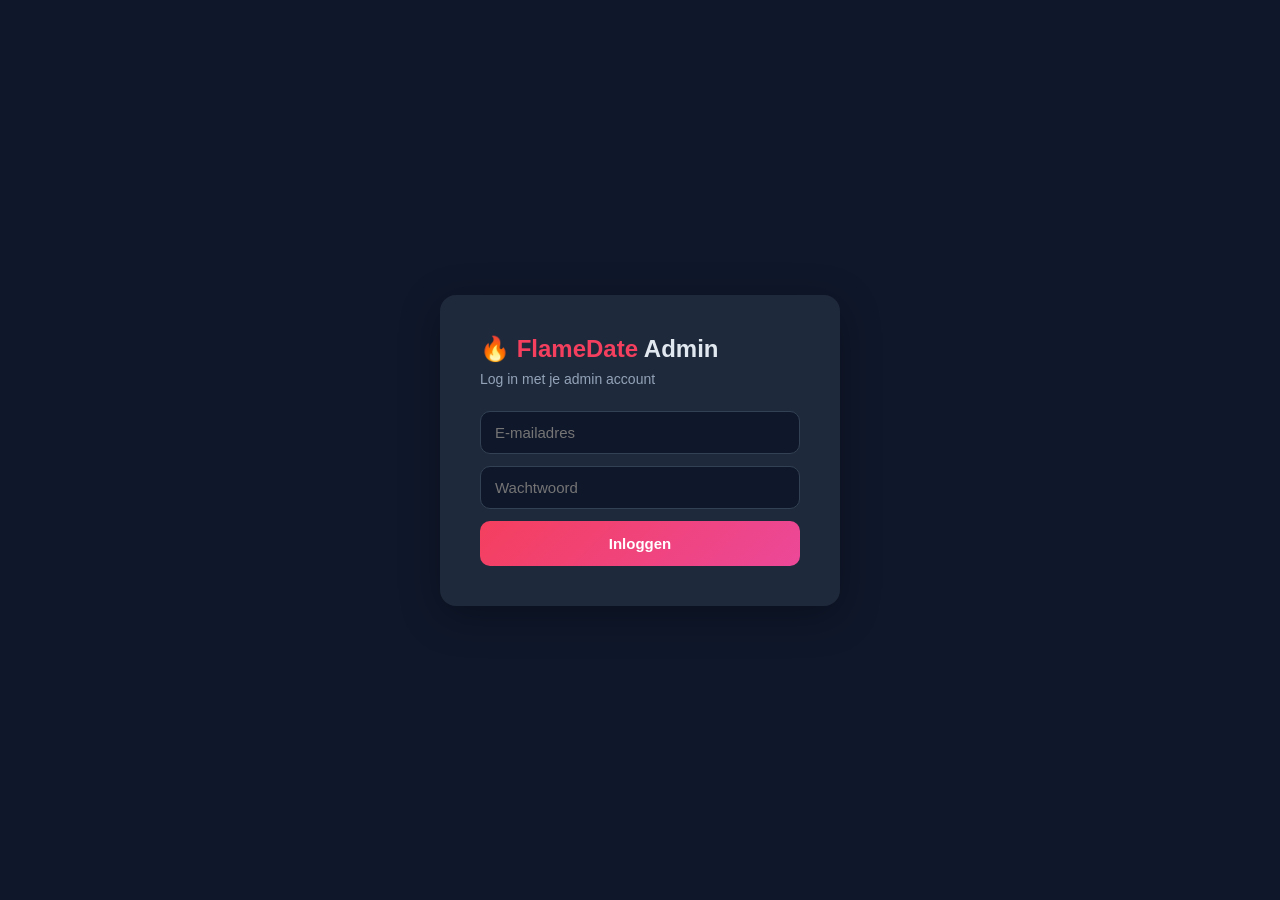
==== app/static/admin.html @ ba1e854e "Add admin dashboard with stats, users, matches management" ====
<!DOCTYPE html>
<html lang="nl">
<head>
  <meta charset="UTF-8">
  <meta name="viewport" content="width=device-width, initial-scale=1.0">
  <title>FlameDate Admin</title>
  <style>
    * { margin: 0; padding: 0; box-sizing: border-box; }
    body { font-family: -apple-system, BlinkMacSystemFont, 'Segoe UI', Roboto, sans-serif; background: #0f172a; color: #e2e8f0; min-height: 100vh; }

    .login-page { display: flex; align-items: center; justify-content: center; min-height: 100vh; }
    .login-box { background: #1e293b; border-radius: 16px; padding: 40px; width: 100%; max-width: 400px; box-shadow: 0 10px 40px rgba(0,0,0,0.3); }
    .login-box h1 { font-size: 24px; margin-bottom: 8px; }
    .login-box h1 span { color: #f43f5e; }
    .login-box p { color: #94a3b8; font-size: 14px; margin-bottom: 24px; }

    .sidebar { width: 240px; background: #1e293b; height: 100vh; position: fixed; left: 0; top: 0; padding: 20px 0; }
    .sidebar .brand { padding: 0 20px 20px; font-size: 20px; font-weight: 800; border-bottom: 1px solid #334155; margin-bottom: 12px; }
    .sidebar .brand span { color: #f43f5e; }
    .sidebar a { display: flex; align-items: center; gap: 10px; padding: 12px 20px; color: #94a3b8; text-decoration: none; font-size: 14px; font-weight: 500; transition: all 0.2s; }
    .sidebar a:hover, .sidebar a.active { color: #f1f5f9; background: #334155; }
    .sidebar a .icon { font-size: 18px; width: 24px; text-align: center; }

    .main { margin-left: 240px; padding: 24px 32px; }
    .main h2 { font-size: 22px; font-weight: 700; margin-bottom: 20px; }

    .stats { display: grid; grid-template-columns: repeat(auto-fit, minmax(180px, 1fr)); gap: 16px; margin-bottom: 32px; }
    .stat-card { background: #1e293b; border-radius: 12px; padding: 20px; }
    .stat-card .label { font-size: 13px; color: #94a3b8; margin-bottom: 4px; }
    .stat-card .value { font-size: 32px; font-weight: 800; }
    .stat-card .value.pink { color: #f43f5e; }
    .stat-card .value.green { color: #22c55e; }
    .stat-card .value.blue { color: #3b82f6; }
    .stat-card .value.gold { color: #eab308; }

    table { width: 100%; border-collapse: collapse; background: #1e293b; border-radius: 12px; overflow: hidden; }
    thead th { text-align: left; padding: 14px 16px; font-size: 12px; text-transform: uppercase; letter-spacing: 0.05em; color: #94a3b8; background: #0f172a; border-bottom: 1px solid #334155; }
    tbody td { padding: 12px 16px; font-size: 14px; border-bottom: 1px solid #1e293b; }
    tbody tr { transition: background 0.2s; }
    tbody tr:hover { background: #334155; }

    .badge { display: inline-block; padding: 3px 10px; border-radius: 20px; font-size: 12px; font-weight: 600; }
    .badge-green { background: rgba(34,197,94,0.15); color: #22c55e; }
    .badge-gray { background: rgba(148,163,184,0.15); color: #94a3b8; }

    .btn-delete { background: none; border: 1px solid #ef4444; color: #ef4444; padding: 6px 14px; border-radius: 8px; font-size: 13px; cursor: pointer; transition: all 0.2s; }
    .btn-delete:hover { background: #ef4444; color: white; }

    input, button { font-family: inherit; }
    .form-input { width: 100%; padding: 12px 14px; background: #0f172a; border: 1px solid #334155; border-radius: 10px; color: #e2e8f0; font-size: 15px; margin-bottom: 12px; outline: none; }
    .form-input:focus { border-color: #f43f5e; }
    .btn-login { width: 100%; padding: 14px; background: linear-gradient(135deg, #f43f5e, #ec4899); color: white; border: none; border-radius: 10px; font-size: 15px; font-weight: 700; cursor: pointer; }
    .btn-login:hover { opacity: 0.9; }
    .error { background: rgba(239,68,68,0.15); color: #ef4444; padding: 10px 14px; border-radius: 8px; font-size: 13px; margin-bottom: 12px; display: none; }
    .error.show { display: block; }

    .tab-section { display: none; }
    .tab-section.active { display: block; }

    @media (max-width: 768px) {
      .sidebar { display: none; }
      .main { margin-left: 0; padding: 16px; }
      .stats { grid-template-columns: repeat(2, 1fr); }
    }
  </style>
</head>
<body>

<!-- ═══ LOGIN ═══ -->
<div class="login-page" id="loginPage">
  <div class="login-box">
    <h1>🔥 <span>FlameDate</span> Admin</h1>
    <p>Log in met je admin account</p>
    <div class="error" id="loginError"></div>
    <form onsubmit="adminLogin(event)">
      <input type="email" class="form-input" id="adminEmail" placeholder="E-mailadres" required>
      <input type="password" class="form-input" id="adminPassword" placeholder="Wachtwoord" required>
      <button type="submit" class="btn-login">Inloggen</button>
    </form>
  </div>
</div>

<!-- ═══ DASHBOARD ═══ -->
<div id="dashboard" style="display:none">
  <nav class="sidebar">
    <div class="brand">🔥 <span>Admin</span></div>
    <a href="#" class="active" onclick="switchTab('overview')"><span class="icon">📊</span> Overzicht</a>
    <a href="#" onclick="switchTab('users')"><span class="icon">👥</span> Gebruikers</a>
    <a href="#" onclick="switchTab('matches')"><span class="icon">💕</span> Matches</a>
    <a href="#" onclick="adminLogout()" style="position:absolute;bottom:20px;left:0;right:0"><span class="icon">🚪</span> Uitloggen</a>
  </nav>

  <div class="main">
    <!-- Overview -->
    <div class="tab-section active" id="tab-overview">
      <h2>📊 Dashboard</h2>
      <div class="stats" id="statsGrid"></div>
    </div>

    <!-- Users -->
    <div class="tab-section" id="tab-users">
      <h2>👥 Gebruikers</h2>
      <table>
        <thead>
          <tr>
            <th>Naam</th>
            <th>E-mail</th>
            <th>Leeftijd</th>
            <th>Stad</th>
            <th>Swipes</th>
            <th>Matches</th>
            <th>Geregistreerd</th>
            <th></th>
          </tr>
        </thead>
        <tbody id="usersTable"></tbody>
      </table>
    </div>

    <!-- Matches -->
    <div class="tab-section" id="tab-matches">
      <h2>💕 Matches</h2>
      <table>
        <thead>
          <tr>
            <th>Persoon 1</th>
            <th>Persoon 2</th>
            <th>Datum</th>
          </tr>
        </thead>
        <tbody id="matchesTable"></tbody>
      </table>
    </div>
  </div>
</div>

<script>
let adminToken = localStorage.getItem('admin_token');

async function adminApi(path, opts = {}) {
  const headers = { 'Content-Type': 'application/json', ...opts.headers };
  if (adminToken) headers['Authorization'] = `Bearer ${adminToken}`;
  const res = await fetch(path, { ...opts, headers });
  if (res.status === 403) { alert('Geen admin rechten'); adminLogout(); throw new Error('Forbidden'); }
  if (res.status === 401) { adminLogout(); throw new Error('Sessie verlopen'); }
  const data = await res.json();
  if (!res.ok) throw new Error(data.detail || 'Fout');
  return data;
}

async function adminLogin(e) {
  e.preventDefault();
  const errEl = document.getElementById('loginError');
  errEl.classList.remove('show');
  try {
    const res = await fetch('/api/auth/login', {
      method: 'POST',
      headers: { 'Content-Type': 'application/x-www-form-urlencoded' },
      body: new URLSearchParams({
        username: document.getElementById('adminEmail').value,
        password: document.getElementById('adminPassword').value,
      }),
    });
    const data = await res.json();
    if (!res.ok) throw new Error(data.detail || 'Fout');
    adminToken = data.access_token;
    localStorage.setItem('admin_token', adminToken);
    await loadDashboard();
  } catch (err) {
    errEl.textContent = err.message;
    errEl.classList.add('show');
  }
}

function adminLogout() {
  adminToken = null;
  localStorage.removeItem('admin_token');
  document.getElementById('loginPage').style.display = '';
  document.getElementById('dashboard').style.display = 'none';
}

async function loadDashboard() {
  try {
    const stats = await adminApi('/api/admin/stats');
    document.getElementById('loginPage').style.display = 'none';
    document.getElementById('dashboard').style.display = '';

    document.getElementById('statsGrid').innerHTML = `
      <div class="stat-card"><div class="label">Gebruikers</div><div class="value blue">${stats.total_users}</div></div>
      <div class="stat-card"><div class="label">Profielen</div><div class="value green">${stats.total_profiles}</div></div>
      <div class="stat-card"><div class="label">Totaal Swipes</div><div class="value">${stats.total_swipes}</div></div>
      <div class="stat-card"><div class="label">Likes</div><div class="value pink">${stats.total_likes}</div></div>
      <div class="stat-card"><div class="label">Dislikes</div><div class="value">${stats.total_dislikes}</div></div>
      <div class="stat-card"><div class="label">Matches</div><div class="value gold">${stats.total_matches}</div></div>
    `;

    await loadUsers();
    await loadMatchesList();
  } catch {
    adminLogout();
  }
}

async function loadUsers() {
  try {
    const users = await adminApi('/api/admin/users');
    document.getElementById('usersTable').innerHTML = users.map(u => `
      <tr>
        <td>${u.profile ? esc(u.profile.display_name) : '<span class="badge badge-gray">Geen profiel</span>'}</td>
        <td>${esc(u.email)}</td>
        <td>${u.profile ? u.profile.age : '-'}</td>
        <td>${u.profile?.city ? esc(u.profile.city) : '-'}</td>
        <td>${u.swipes_given} / ${u.swipes_received}</td>
        <td><span class="badge badge-green">${u.matches}</span></td>
        <td>${u.created_at ? new Date(u.created_at).toLocaleDateString('nl') : '-'}</td>
        <td><button class="btn-delete" onclick="deleteUser('${u.id}', '${esc(u.email)}')">Verwijder</button></td>
      </tr>
    `).join('');
  } catch {}
}

async function loadMatchesList() {
  try {
    const matches = await adminApi('/api/admin/matches');
    document.getElementById('matchesTable').innerHTML = matches.length > 0
      ? matches.map(m => `
        <tr>
          <td>${esc(m.user1)}</td>
          <td>${esc(m.user2)}</td>
          <td>${m.created_at ? new Date(m.created_at).toLocaleDateString('nl') : '-'}</td>
        </tr>
      `).join('')
      : '<tr><td colspan="3" style="text-align:center;padding:40px;color:#94a3b8">Nog geen matches</td></tr>';
  } catch {}
}

async function deleteUser(id, email) {
  if (!confirm(`Weet je zeker dat je ${email} wilt verwijderen?`)) return;
  try {
    await adminApi(`/api/admin/users/${id}`, { method: 'DELETE' });
    await loadDashboard();
  } catch (err) {
    alert(err.message);
  }
}

function switchTab(tab) {
  document.querySelectorAll('.tab-section').forEach(s => s.classList.remove('active'));
  document.getElementById(`tab-${tab}`).classList.add('active');
  document.querySelectorAll('.sidebar a').forEach(a => a.classList.remove('active'));
  event.currentTarget.classList.add('active');
}

function esc(s) { const d = document.createElement('div'); d.textContent = s || ''; return d.innerHTML; }

// Init
if (adminToken) loadDashboard();
</script>
</body>
</html>
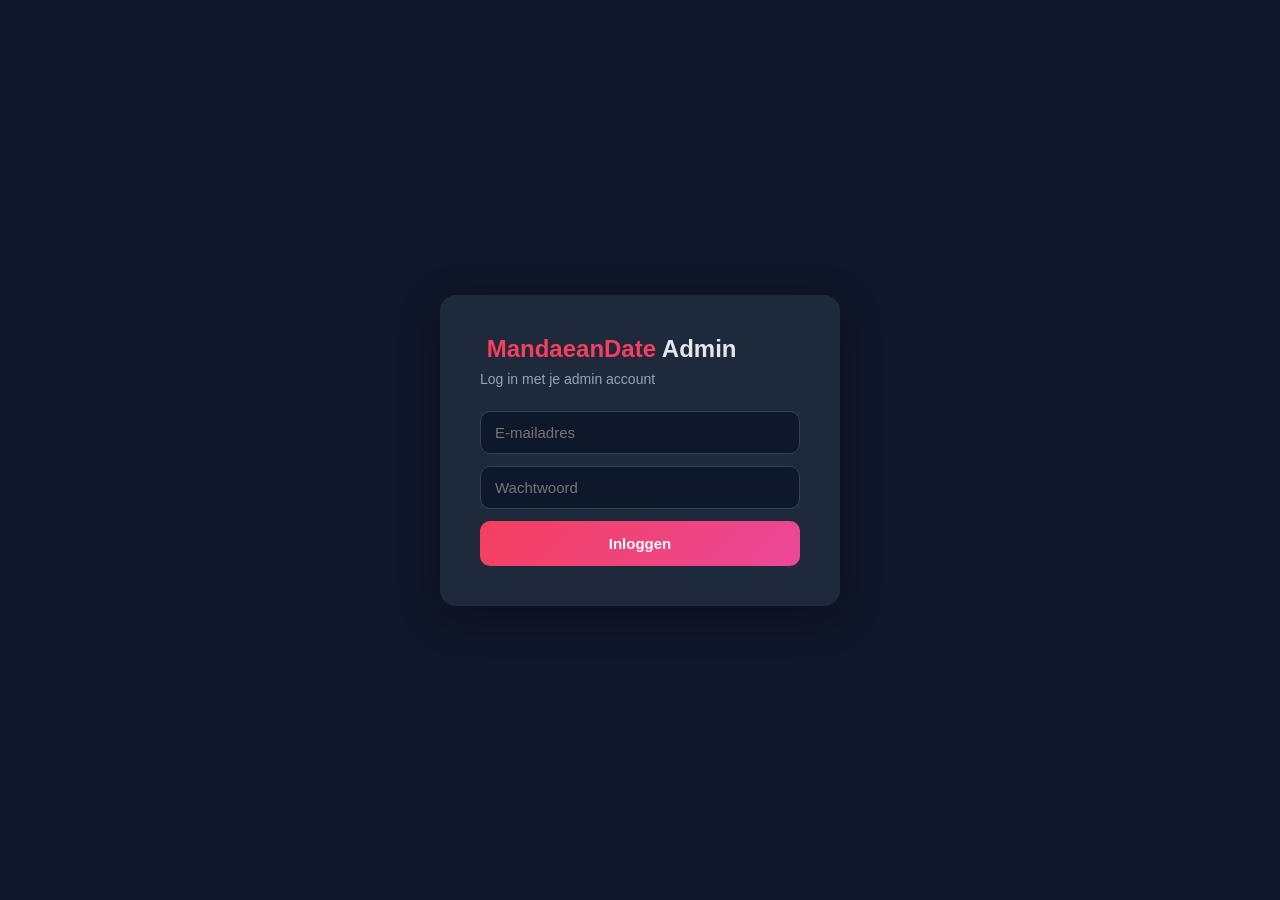
==== commit 1e5f7d00: "Rebrand to MandaeanDate with Darfash logo and Mandaean color theme" ====
--- a/app/static/admin.html
+++ b/app/static/admin.html
@@ -3,7 +3,7 @@
 <head>
   <meta charset="UTF-8">
   <meta name="viewport" content="width=device-width, initial-scale=1.0">
-  <title>FlameDate Admin</title>
+  <title>MandaeanDate Admin</title>
   <style>
     * { margin: 0; padding: 0; box-sizing: border-box; }
     body { font-family: -apple-system, BlinkMacSystemFont, 'Segoe UI', Roboto, sans-serif; background: #0f172a; color: #e2e8f0; min-height: 100vh; }
@@ -69,7 +69,7 @@
 <!-- ═══ LOGIN ═══ -->
 <div class="login-page" id="loginPage">
   <div class="login-box">
-    <h1>🔥 <span>FlameDate</span> Admin</h1>
+    <h1><img src="/static/darfash.svg" style="height:28px;vertical-align:middle;filter:invert(1)" alt=""> <span>MandaeanDate</span> Admin</h1>
     <p>Log in met je admin account</p>
     <div class="error" id="loginError"></div>
     <form onsubmit="adminLogin(event)">
@@ -83,7 +83,7 @@
 <!-- ═══ DASHBOARD ═══ -->
 <div id="dashboard" style="display:none">
   <nav class="sidebar">
-    <div class="brand">🔥 <span>Admin</span></div>
+    <div class="brand"><img src="/static/darfash.svg" style="height:20px;vertical-align:middle;filter:invert(1)" alt=""> <span>Admin</span></div>
     <a href="#" class="active" onclick="switchTab('overview')"><span class="icon">📊</span> Overzicht</a>
     <a href="#" onclick="switchTab('users')"><span class="icon">👥</span> Gebruikers</a>
     <a href="#" onclick="switchTab('matches')"><span class="icon">💕</span> Matches</a>
